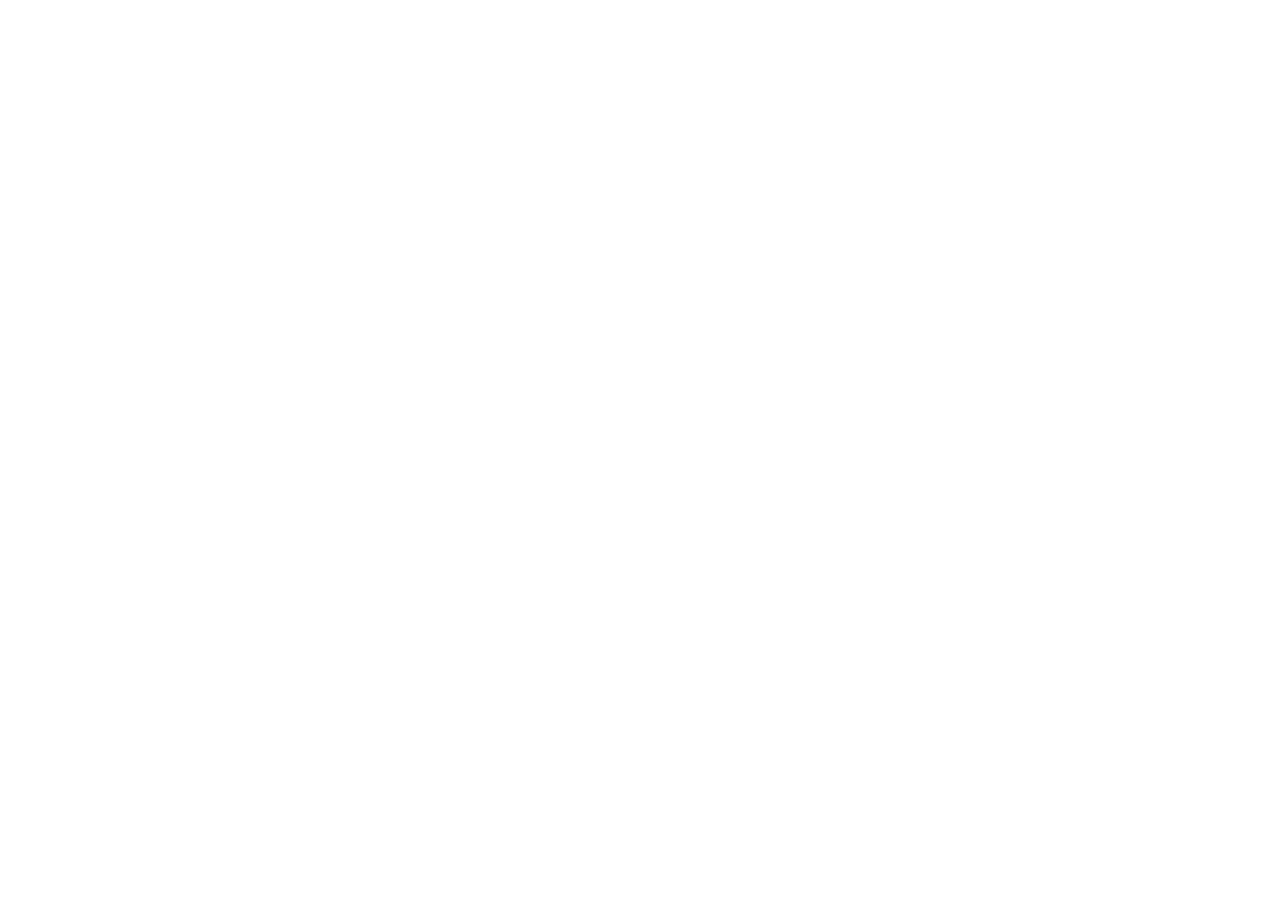
==== recipes/farmerSalad.html @ e7a10592 "added Farmer's Salad recipe page" ====
<!DOCTYPE html>
<html lang="en">
<head>
    <meta charset="UTF-8">
    <meta name="viewport" content="width=device-width, initial-scale=1.0">
    <title>Farmer's Salad</title>
</head>
<body>
    
</body>
</html>
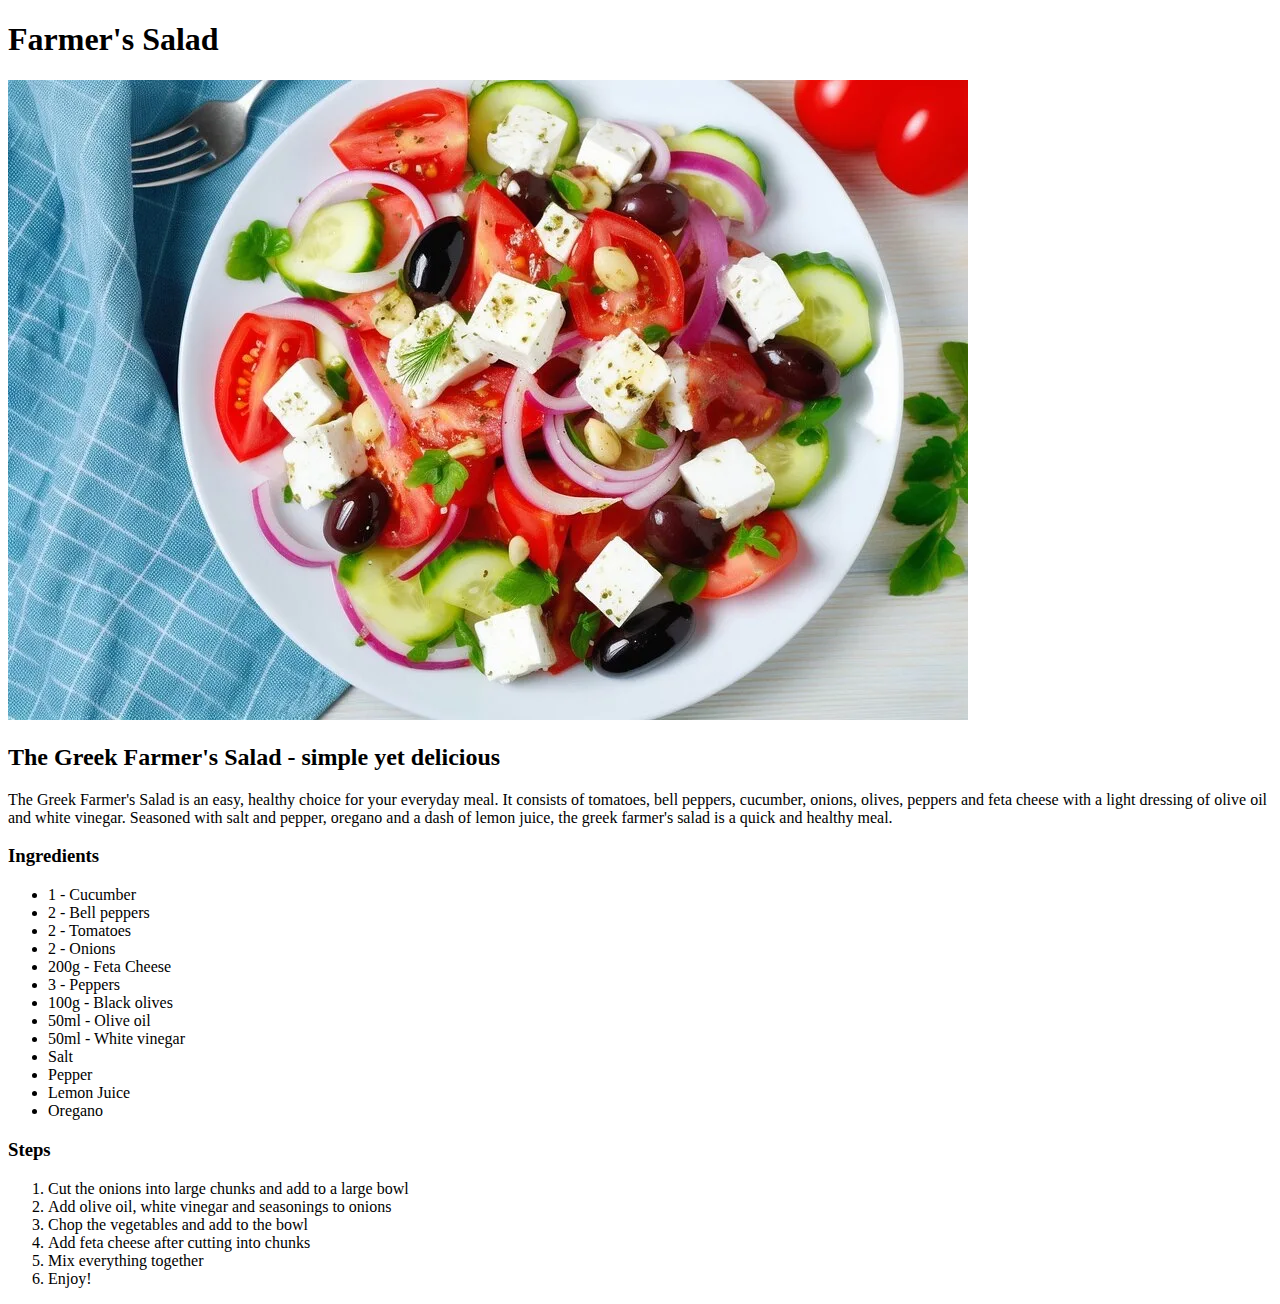
==== commit 99756470: "added ingredients and preparation steps" ====
--- a/recipes/farmerSalad.html
+++ b/recipes/farmerSalad.html
@@ -6,6 +6,37 @@
     <title>Farmer's Salad</title>
 </head>
 <body>
-    
+    <h1 id="recipe-heading">Farmer's Salad</h1>
+    <img src="/images/griechischer-bauernsalat.webp" alt="picture of a greek farmer's salad">
+    <h2 id="description-heading">The Greek Farmer's Salad - simple yet delicious</h2>
+    <p id="description">The Greek Farmer's Salad is an easy, healthy choice for your everyday meal. 
+        It consists of tomatoes, bell peppers, cucumber, onions, olives, peppers and feta cheese with a light dressing of olive oil and white vinegar. 
+        Seasoned with salt and pepper, oregano and a dash of lemon juice, the greek farmer's salad is a quick and healthy meal.
+    </p>
+    <h3 id="ingredients-heading">Ingredients</h3>
+    <ul>
+        <li>1 - Cucumber</li>
+        <li>2 - Bell peppers</li>
+        <li>2 - Tomatoes</li>
+        <li>2 - Onions</li>
+        <li>200g - Feta Cheese</li>
+        <li>3 - Peppers</li>
+        <li>100g - Black olives</li>
+        <li>50ml - Olive oil</li>
+        <li>50ml - White vinegar</li>
+        <li>Salt</li>
+        <li>Pepper</li>
+        <li>Lemon Juice</li>
+        <li>Oregano</li>
+    </ul>
+    <h3 id="steps-heading">Steps</h3>
+    <ol>
+        <li>Cut the onions into large chunks and add to a large bowl</li>
+        <li>Add olive oil, white vinegar and seasonings to onions</li>
+        <li>Chop the vegetables and add to the bowl</li>
+        <li>Add feta cheese after cutting into chunks</li>
+        <li>Mix everything together</li>
+        <li>Enjoy!</li>
+    </ol>
 </body>
 </html>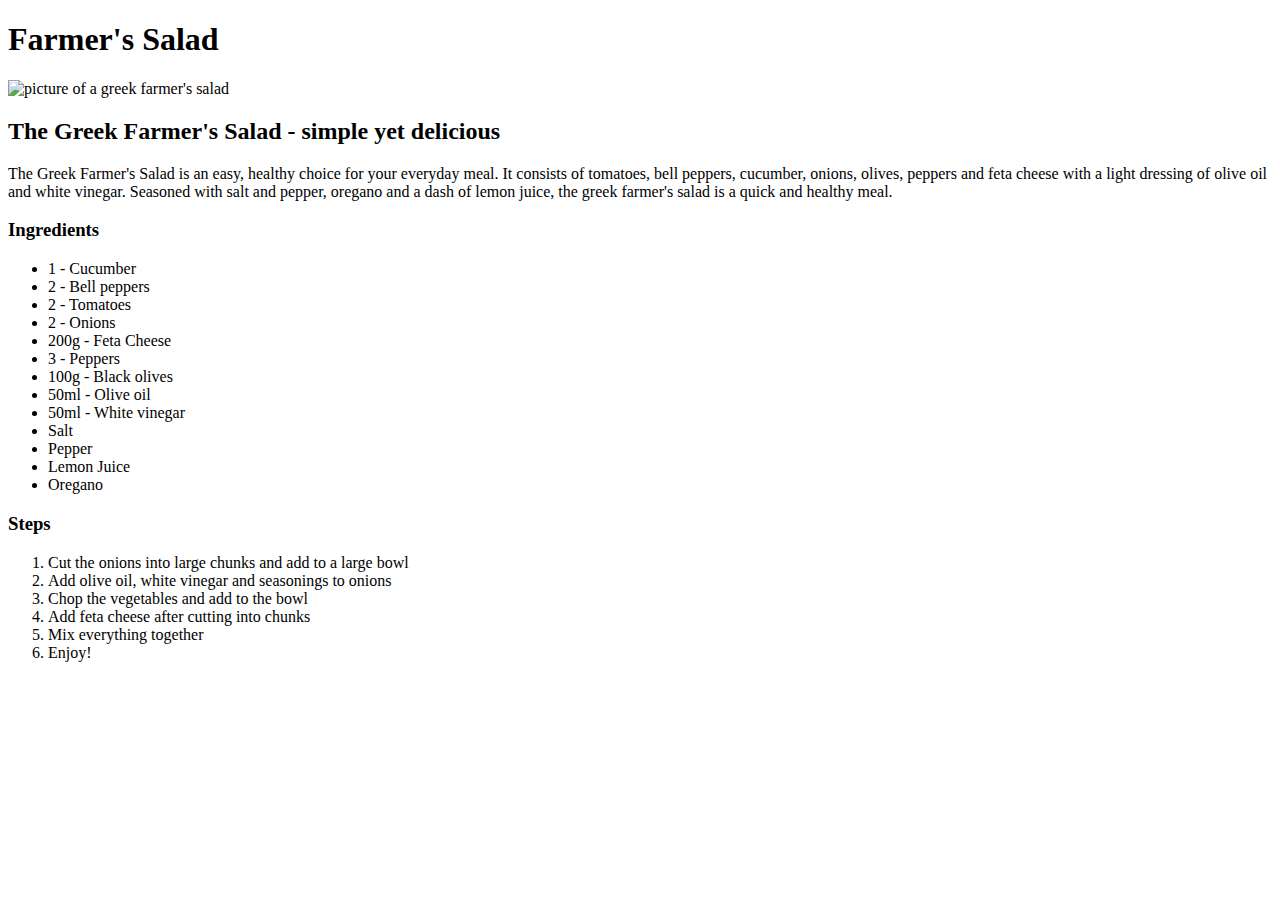
==== commit a841b309: "fixed images by removing slash at beginning of path" ====
--- a/recipes/farmerSalad.html
+++ b/recipes/farmerSalad.html
@@ -7,7 +7,7 @@
 </head>
 <body>
     <h1 id="recipe-heading">Farmer's Salad</h1>
-    <img src="/images/griechischer-bauernsalat.webp" alt="picture of a greek farmer's salad">
+    <img src="images/griechischer-bauernsalat.jpg" alt="picture of a greek farmer's salad">
     <h2 id="description-heading">The Greek Farmer's Salad - simple yet delicious</h2>
     <p id="description">The Greek Farmer's Salad is an easy, healthy choice for your everyday meal. 
         It consists of tomatoes, bell peppers, cucumber, onions, olives, peppers and feta cheese with a light dressing of olive oil and white vinegar. 
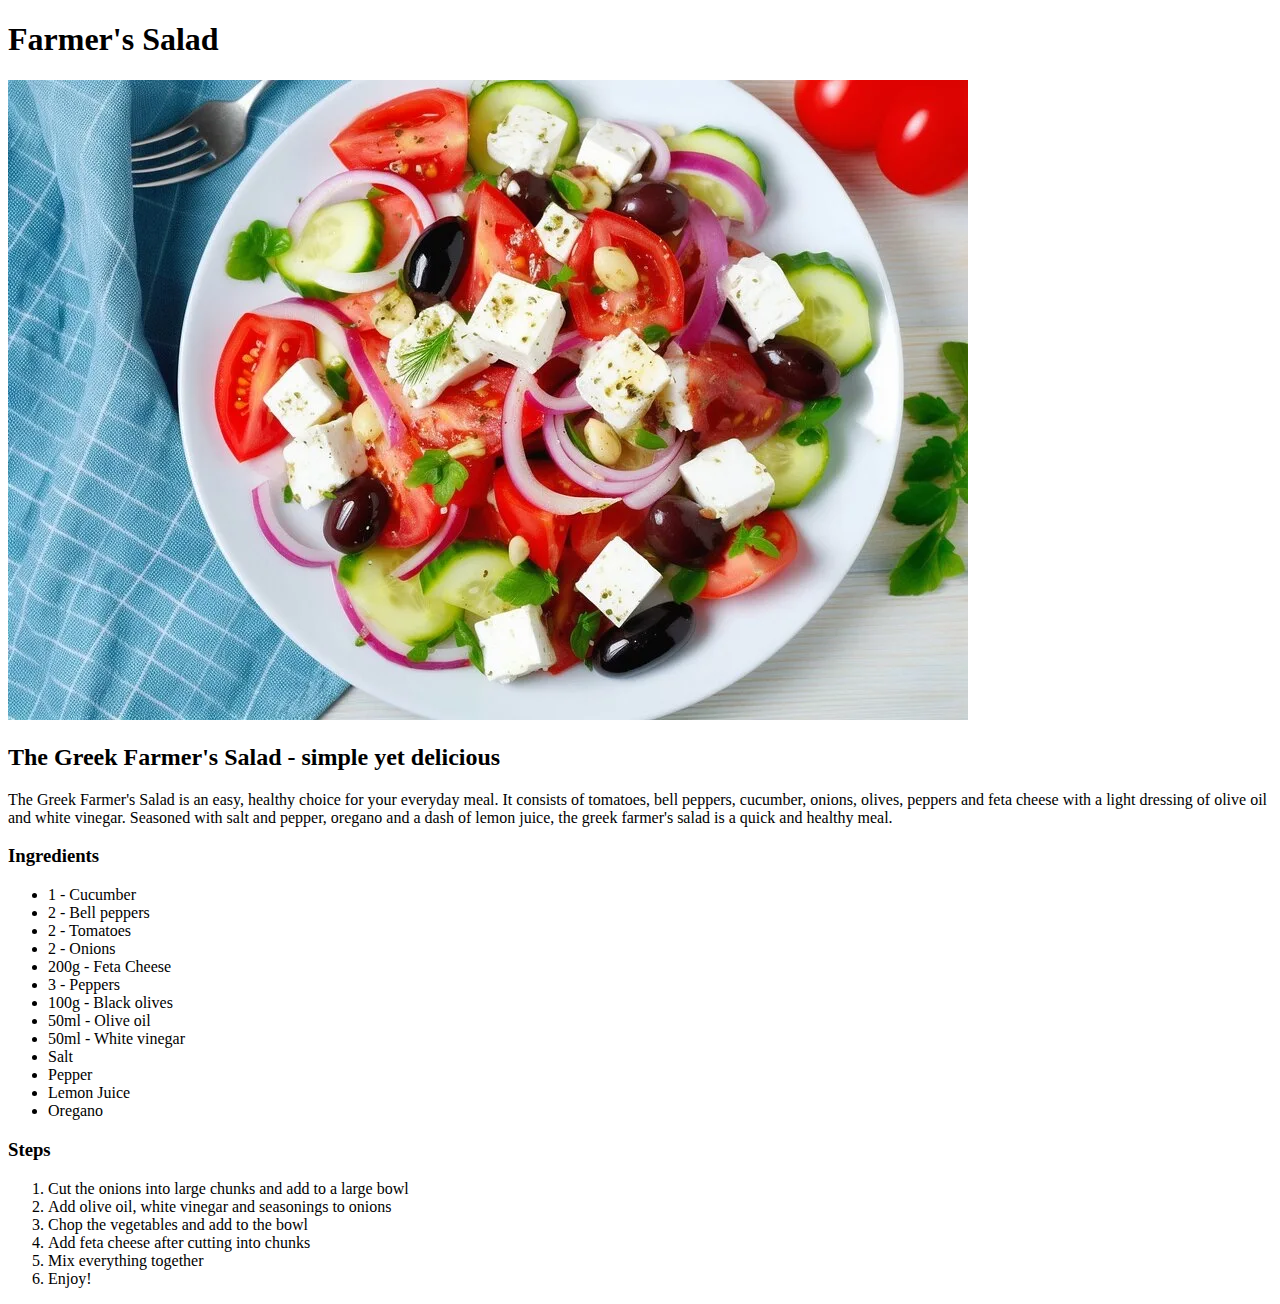
==== commit b918b9a7: "last fix didn't work, reverting changes" ====
--- a/recipes/farmerSalad.html
+++ b/recipes/farmerSalad.html
@@ -7,7 +7,7 @@
 </head>
 <body>
     <h1 id="recipe-heading">Farmer's Salad</h1>
-    <img src="images/griechischer-bauernsalat.jpg" alt="picture of a greek farmer's salad">
+    <img src="/images/griechischer-bauernsalat.jpg" alt="picture of a greek farmer's salad">
     <h2 id="description-heading">The Greek Farmer's Salad - simple yet delicious</h2>
     <p id="description">The Greek Farmer's Salad is an easy, healthy choice for your everyday meal. 
         It consists of tomatoes, bell peppers, cucumber, onions, olives, peppers and feta cheese with a light dressing of olive oil and white vinegar. 
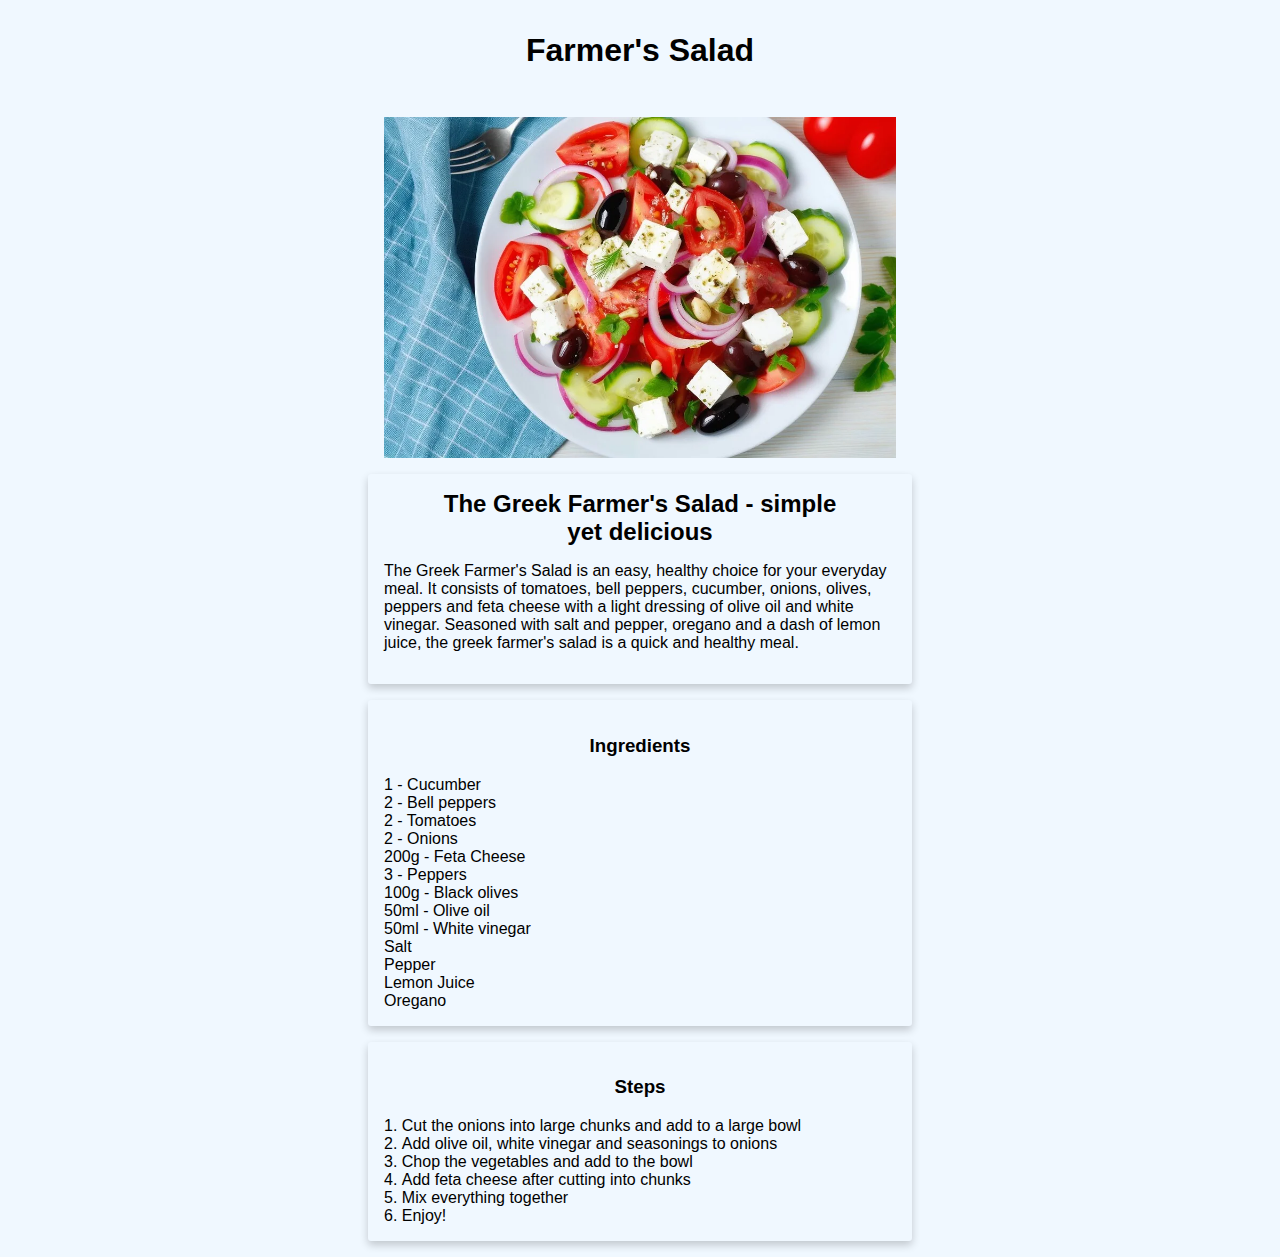
==== commit 8c1accad: "added styles to recipe pages" ====
--- a/recipes/farmerSalad.html
+++ b/recipes/farmerSalad.html
@@ -4,39 +4,56 @@
     <meta charset="UTF-8">
     <meta name="viewport" content="width=device-width, initial-scale=1.0">
     <title>Farmer's Salad</title>
+    <link rel="stylesheet" href="recipestyles.css">
 </head>
 <body>
     <h1 id="recipe-heading">Farmer's Salad</h1>
-    <img src="/images/griechischer-bauernsalat.jpg" alt="picture of a greek farmer's salad">
-    <h2 id="description-heading">The Greek Farmer's Salad - simple yet delicious</h2>
-    <p id="description">The Greek Farmer's Salad is an easy, healthy choice for your everyday meal. 
-        It consists of tomatoes, bell peppers, cucumber, onions, olives, peppers and feta cheese with a light dressing of olive oil and white vinegar. 
-        Seasoned with salt and pepper, oregano and a dash of lemon juice, the greek farmer's salad is a quick and healthy meal.
-    </p>
-    <h3 id="ingredients-heading">Ingredients</h3>
-    <ul>
-        <li>1 - Cucumber</li>
-        <li>2 - Bell peppers</li>
-        <li>2 - Tomatoes</li>
-        <li>2 - Onions</li>
-        <li>200g - Feta Cheese</li>
-        <li>3 - Peppers</li>
-        <li>100g - Black olives</li>
-        <li>50ml - Olive oil</li>
-        <li>50ml - White vinegar</li>
-        <li>Salt</li>
-        <li>Pepper</li>
-        <li>Lemon Juice</li>
-        <li>Oregano</li>
-    </ul>
-    <h3 id="steps-heading">Steps</h3>
-    <ol>
-        <li>Cut the onions into large chunks and add to a large bowl</li>
-        <li>Add olive oil, white vinegar and seasonings to onions</li>
-        <li>Chop the vegetables and add to the bowl</li>
-        <li>Add feta cheese after cutting into chunks</li>
-        <li>Mix everything together</li>
-        <li>Enjoy!</li>
-    </ol>
+    <div id="content-wrapper">
+        <div id="image-div">
+            <img id="recipe-image" src="/images/griechischer-bauernsalat.jpg" alt="picture of a greek farmer's salad">
+        </div>
+        <div id="description-wrapper">
+            <div class="card">
+                <h2 id="description-heading">The Greek Farmer's Salad - simple yet delicious</h2>
+                <p id="description">The Greek Farmer's Salad is an easy, healthy choice for your everyday meal. 
+                    It consists of tomatoes, bell peppers, cucumber, onions, olives, peppers and feta cheese with a light dressing of olive oil and white vinegar. 
+                    Seasoned with salt and pepper, oregano and a dash of lemon juice, the greek farmer's salad is a quick and healthy meal.
+                </p>
+            </div>
+        </div>
+        <div id="ingredients-wrapper">
+            <div class="card">
+                <h3 id="ingredients-heading">Ingredients</h3>
+                <ul id="ingredients">
+                    <li>1 - Cucumber</li>
+                    <li>2 - Bell peppers</li>
+                    <li>2 - Tomatoes</li>
+                    <li>2 - Onions</li>
+                    <li>200g - Feta Cheese</li>
+                    <li>3 - Peppers</li>
+                    <li>100g - Black olives</li>
+                    <li>50ml - Olive oil</li>
+                    <li>50ml - White vinegar</li>
+                    <li>Salt</li>
+                    <li>Pepper</li>
+                    <li>Lemon Juice</li>
+                    <li>Oregano</li>
+                </ul>
+            </div>
+        </div>
+        <div id="steps-wrapper">
+            <div class="card">
+                <h3 id="steps-heading">Steps</h3>
+                <ol id="steps">
+                    <li>Cut the onions into large chunks and add to a large bowl</li>
+                    <li>Add olive oil, white vinegar and seasonings to onions</li>
+                    <li>Chop the vegetables and add to the bowl</li>
+                    <li>Add feta cheese after cutting into chunks</li>
+                    <li>Mix everything together</li>
+                    <li>Enjoy!</li>
+                </ol>
+           </div>
+        </div>
+    </div>
 </body>
 </html>--- a/recipes/recipestyles.css
+++ b/recipes/recipestyles.css
@@ -0,0 +1,98 @@
+* {
+    background-color: aliceblue;
+    font-family: Verdana, Geneva, Tahoma, sans-serif;
+    margin: 0;
+    padding: 0;
+}
+
+body {
+    display: flex;
+    flex-wrap: wrap;
+}
+
+#content-wrapper {
+    width: 80%;
+    margin: auto;
+    display: flex;
+    flex-wrap: wrap;
+}
+
+#recipe-heading {
+    text-align: center;
+    margin: 1em;
+    width: 100%;
+}
+
+#image-div {
+    width: 100%;
+    display: flex;
+    justify-content: center;
+    margin: auto;
+    margin-top: 1em;
+}
+
+#recipe-image {
+    width: 50%;
+    height: auto;
+}
+
+#description-wrapper {
+    width: 100%;
+    margin: 1em auto;
+}
+
+#description-heading {
+    width: 80%;
+    text-align: center;
+    margin: 1em;
+    margin: auto;
+}
+
+#description {
+    margin: 1em auto;
+}
+
+#ingredients-wrapper {
+    width: 100%;
+    margin: auto;
+}
+
+#ingredients-heading {
+    text-align: center;
+    margin: 1em auto;
+}
+
+#ingredients {
+    margin: auto;
+    list-style: none;
+}
+
+#steps-wrapper {
+    width: 100%;
+    margin: 1em auto;
+}
+
+#steps-heading {
+    text-align: center;
+    margin: 1em auto;
+}
+
+#steps {
+    margin: auto;
+    list-style-position: inside;
+}
+
+.card {
+    width: 50%;
+    margin: auto;
+    padding: 16px 16px;
+    /* Add shadows to create the "card" effect */
+    box-shadow: 0 4px 8px 0 rgba(0,0,0,0.2);
+    transition: 0.3s;
+    border-radius: 3px;
+  }
+  
+  /* On mouse-over, add a deeper shadow */
+  .card:hover {
+    box-shadow: 0 8px 16px 0 rgba(0,0,0,0.2);
+  }
